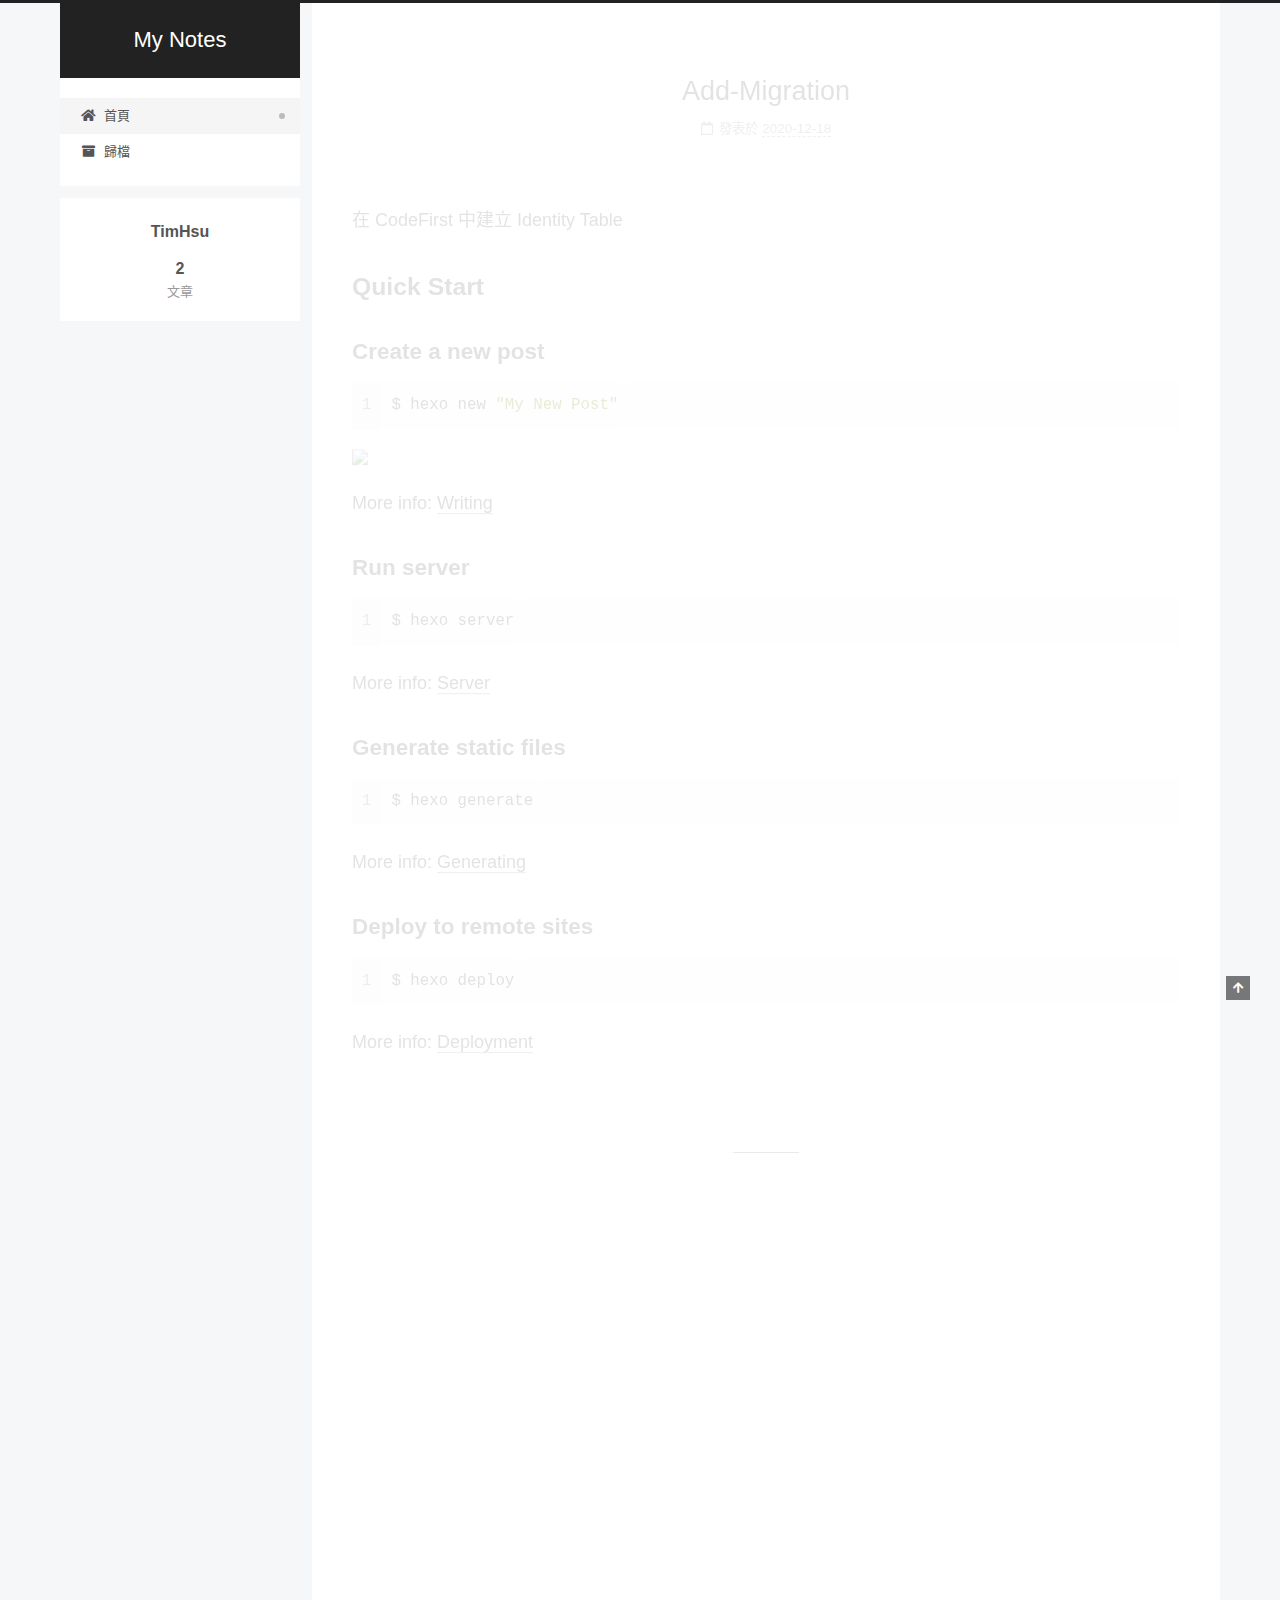
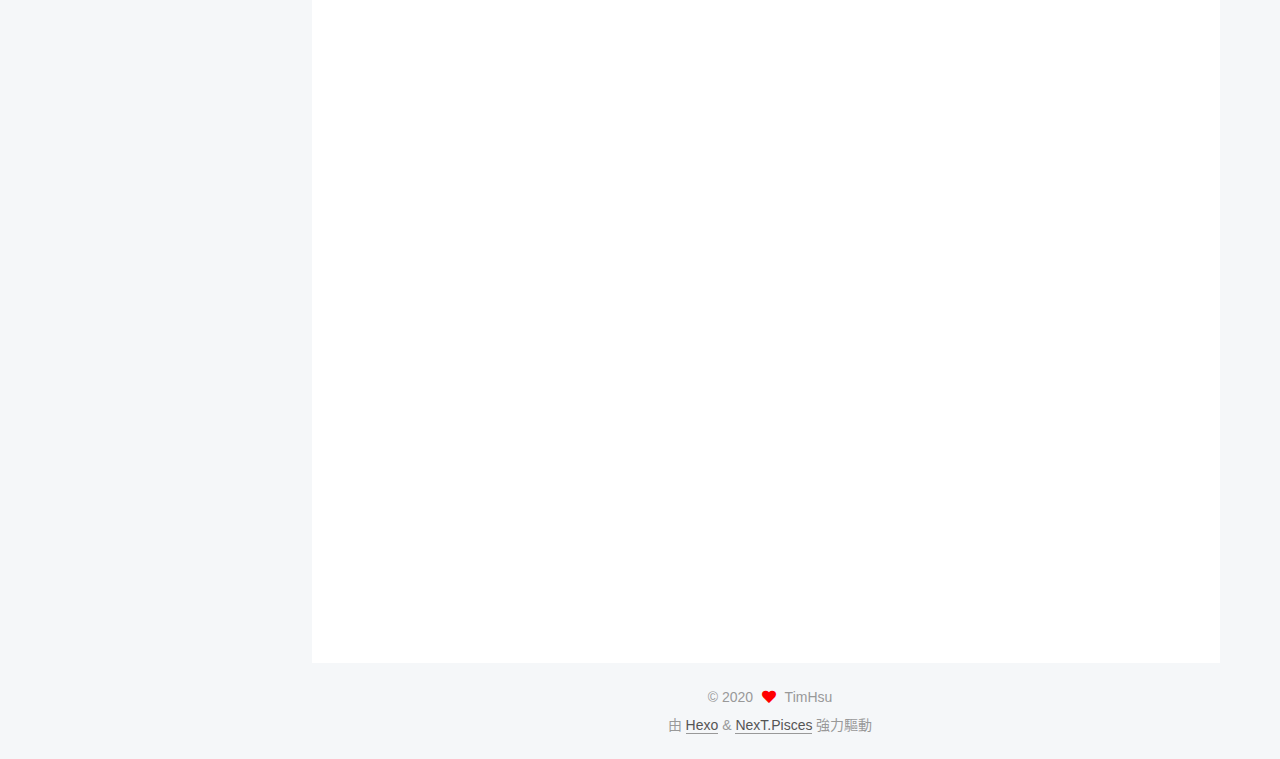
==== index.html @ c0cd0346 "Site updated: 2020-12-18 16:57:23" ====
<!DOCTYPE html>
<html lang="zh-TW">
<head>
  <meta charset="UTF-8">
<meta name="viewport" content="width=device-width, initial-scale=1, maximum-scale=2">
<meta name="theme-color" content="#222">
<meta name="generator" content="Hexo 5.3.0">
  <link rel="apple-touch-icon" sizes="180x180" href="/images/apple-touch-icon-next.png">
  <link rel="icon" type="image/png" sizes="32x32" href="/images/favicon-32x32-next.png">
  <link rel="icon" type="image/png" sizes="16x16" href="/images/favicon-16x16-next.png">
  <link rel="mask-icon" href="/images/logo.svg" color="#222">

<link rel="stylesheet" href="/css/main.css">


<link rel="stylesheet" href="/lib/font-awesome/css/all.min.css">

<script id="hexo-configurations">
    var NexT = window.NexT || {};
    var CONFIG = {"hostname":"example.com","root":"/","scheme":"Pisces","version":"7.8.0","exturl":false,"sidebar":{"position":"left","display":"post","padding":18,"offset":12,"onmobile":false},"copycode":{"enable":false,"show_result":false,"style":null},"back2top":{"enable":true,"sidebar":false,"scrollpercent":false},"bookmark":{"enable":false,"color":"#222","save":"auto"},"fancybox":false,"mediumzoom":false,"lazyload":false,"pangu":false,"comments":{"style":"tabs","active":null,"storage":true,"lazyload":false,"nav":null},"algolia":{"hits":{"per_page":10},"labels":{"input_placeholder":"Search for Posts","hits_empty":"We didn't find any results for the search: ${query}","hits_stats":"${hits} results found in ${time} ms"}},"localsearch":{"enable":false,"trigger":"auto","top_n_per_article":1,"unescape":false,"preload":false},"motion":{"enable":true,"async":false,"transition":{"post_block":"fadeIn","post_header":"slideDownIn","post_body":"slideDownIn","coll_header":"slideLeftIn","sidebar":"slideUpIn"}}};
  </script>

  <meta property="og:type" content="website">
<meta property="og:title" content="My Notes">
<meta property="og:url" content="http://example.com/index.html">
<meta property="og:site_name" content="My Notes">
<meta property="og:locale" content="zh_TW">
<meta property="article:author" content="TimHsu">
<meta name="twitter:card" content="summary">

<link rel="canonical" href="http://example.com/">


<script id="page-configurations">
  // https://hexo.io/docs/variables.html
  CONFIG.page = {
    sidebar: "",
    isHome : true,
    isPost : false,
    lang   : 'zh-TW'
  };
</script>

  <title>My Notes</title>
  






  <noscript>
  <style>
  .use-motion .brand,
  .use-motion .menu-item,
  .sidebar-inner,
  .use-motion .post-block,
  .use-motion .pagination,
  .use-motion .comments,
  .use-motion .post-header,
  .use-motion .post-body,
  .use-motion .collection-header { opacity: initial; }

  .use-motion .site-title,
  .use-motion .site-subtitle {
    opacity: initial;
    top: initial;
  }

  .use-motion .logo-line-before i { left: initial; }
  .use-motion .logo-line-after i { right: initial; }
  </style>
</noscript>

</head>

<body itemscope itemtype="http://schema.org/WebPage">
  <div class="container use-motion">
    <div class="headband"></div>

    <header class="header" itemscope itemtype="http://schema.org/WPHeader">
      <div class="header-inner"><div class="site-brand-container">
  <div class="site-nav-toggle">
    <div class="toggle" aria-label="切換導航欄">
      <span class="toggle-line toggle-line-first"></span>
      <span class="toggle-line toggle-line-middle"></span>
      <span class="toggle-line toggle-line-last"></span>
    </div>
  </div>

  <div class="site-meta">

    <a href="/" class="brand" rel="start">
      <span class="logo-line-before"><i></i></span>
      <h1 class="site-title">My Notes</h1>
      <span class="logo-line-after"><i></i></span>
    </a>
  </div>

  <div class="site-nav-right">
    <div class="toggle popup-trigger">
    </div>
  </div>
</div>




<nav class="site-nav">
  <ul id="menu" class="main-menu menu">
        <li class="menu-item menu-item-home">

    <a href="/" rel="section"><i class="fa fa-home fa-fw"></i>首頁</a>

  </li>
        <li class="menu-item menu-item-archives">

    <a href="/archives/" rel="section"><i class="fa fa-archive fa-fw"></i>歸檔</a>

  </li>
  </ul>
</nav>




</div>
    </header>

    
  <div class="back-to-top">
    <i class="fa fa-arrow-up"></i>
    <span>0%</span>
  </div>


    <main class="main">
      <div class="main-inner">
        <div class="content-wrap">
          

          <div class="content index posts-expand">
            
      
  
  
  <article itemscope itemtype="http://schema.org/Article" class="post-block" lang="zh-TW">
    <link itemprop="mainEntityOfPage" href="http://example.com/2020/12/18/Add-Migration/">

    <span hidden itemprop="author" itemscope itemtype="http://schema.org/Person">
      <meta itemprop="image" content="/images/avatar.gif">
      <meta itemprop="name" content="TimHsu">
      <meta itemprop="description" content="">
    </span>

    <span hidden itemprop="publisher" itemscope itemtype="http://schema.org/Organization">
      <meta itemprop="name" content="My Notes">
    </span>
      <header class="post-header">
        <h2 class="post-title" itemprop="name headline">
          
            <a href="/2020/12/18/Add-Migration/" class="post-title-link" itemprop="url">Add-Migration</a>
        </h2>

        <div class="post-meta">
            <span class="post-meta-item">
              <span class="post-meta-item-icon">
                <i class="far fa-calendar"></i>
              </span>
              <span class="post-meta-item-text">發表於</span>
              

              <time title="創建時間：2020-12-18 11:12:19 / 修改時間：16:54:11" itemprop="dateCreated datePublished" datetime="2020-12-18T11:12:19+08:00">2020-12-18</time>
            </span>

          

        </div>
      </header>

    
    
    
    <div class="post-body" itemprop="articleBody">

      
          <p>在 CodeFirst 中建立 Identity Table</p>
<h2 id="Quick-Start"><a href="#Quick-Start" class="headerlink" title="Quick Start"></a>Quick Start</h2><h3 id="Create-a-new-post"><a href="#Create-a-new-post" class="headerlink" title="Create a new post"></a>Create a new post</h3><figure class="highlight bash"><table><tr><td class="gutter"><pre><span class="line">1</span><br></pre></td><td class="code"><pre><span class="line">$ hexo new <span class="string">&quot;My New Post&quot;</span></span><br></pre></td></tr></table></figure>
<img src="..\public\2020\12\18\Add-Migration\p1.JPG" />


<p>More info: <a target="_blank" rel="noopener" href="https://hexo.io/docs/writing.html">Writing</a></p>
<h3 id="Run-server"><a href="#Run-server" class="headerlink" title="Run server"></a>Run server</h3><figure class="highlight bash"><table><tr><td class="gutter"><pre><span class="line">1</span><br></pre></td><td class="code"><pre><span class="line">$ hexo server</span><br></pre></td></tr></table></figure>
<p>More info: <a target="_blank" rel="noopener" href="https://hexo.io/docs/server.html">Server</a></p>
<h3 id="Generate-static-files"><a href="#Generate-static-files" class="headerlink" title="Generate static files"></a>Generate static files</h3><figure class="highlight bash"><table><tr><td class="gutter"><pre><span class="line">1</span><br></pre></td><td class="code"><pre><span class="line">$ hexo generate</span><br></pre></td></tr></table></figure>
<p>More info: <a target="_blank" rel="noopener" href="https://hexo.io/docs/generating.html">Generating</a></p>
<h3 id="Deploy-to-remote-sites"><a href="#Deploy-to-remote-sites" class="headerlink" title="Deploy to remote sites"></a>Deploy to remote sites</h3><figure class="highlight bash"><table><tr><td class="gutter"><pre><span class="line">1</span><br></pre></td><td class="code"><pre><span class="line">$ hexo deploy</span><br></pre></td></tr></table></figure>
<p>More info: <a target="_blank" rel="noopener" href="https://hexo.io/docs/one-command-deployment.html">Deployment</a></p>

      
    </div>

    
    
    
      <footer class="post-footer">
        <div class="post-eof"></div>
      </footer>
  </article>
  
  
  

      
  
  
  <article itemscope itemtype="http://schema.org/Article" class="post-block" lang="zh-TW">
    <link itemprop="mainEntityOfPage" href="http://example.com/2020/12/18/hello-world/">

    <span hidden itemprop="author" itemscope itemtype="http://schema.org/Person">
      <meta itemprop="image" content="/images/avatar.gif">
      <meta itemprop="name" content="TimHsu">
      <meta itemprop="description" content="">
    </span>

    <span hidden itemprop="publisher" itemscope itemtype="http://schema.org/Organization">
      <meta itemprop="name" content="My Notes">
    </span>
      <header class="post-header">
        <h2 class="post-title" itemprop="name headline">
          
            <a href="/2020/12/18/hello-world/" class="post-title-link" itemprop="url">Hello World</a>
        </h2>

        <div class="post-meta">
            <span class="post-meta-item">
              <span class="post-meta-item-icon">
                <i class="far fa-calendar"></i>
              </span>
              <span class="post-meta-item-text">發表於</span>

              <time title="創建時間：2020-12-18 10:49:57" itemprop="dateCreated datePublished" datetime="2020-12-18T10:49:57+08:00">2020-12-18</time>
            </span>

          

        </div>
      </header>

    
    
    
    <div class="post-body" itemprop="articleBody">

      
          <p>Welcome to <a target="_blank" rel="noopener" href="https://hexo.io/">Hexo</a>! This is your very first post. Check <a target="_blank" rel="noopener" href="https://hexo.io/docs/">documentation</a> for more info. If you get any problems when using Hexo, you can find the answer in <a target="_blank" rel="noopener" href="https://hexo.io/docs/troubleshooting.html">troubleshooting</a> or you can ask me on <a target="_blank" rel="noopener" href="https://github.com/hexojs/hexo/issues">GitHub</a>.</p>
<h2 id="Quick-Start"><a href="#Quick-Start" class="headerlink" title="Quick Start"></a>Quick Start</h2><h3 id="Create-a-new-post"><a href="#Create-a-new-post" class="headerlink" title="Create a new post"></a>Create a new post</h3><figure class="highlight bash"><table><tr><td class="gutter"><pre><span class="line">1</span><br></pre></td><td class="code"><pre><span class="line">$ hexo new <span class="string">&quot;My New Post&quot;</span></span><br></pre></td></tr></table></figure>
<p>More info: <a target="_blank" rel="noopener" href="https://hexo.io/docs/writing.html">Writing</a></p>
<h3 id="Run-server"><a href="#Run-server" class="headerlink" title="Run server"></a>Run server</h3><figure class="highlight bash"><table><tr><td class="gutter"><pre><span class="line">1</span><br></pre></td><td class="code"><pre><span class="line">$ hexo server</span><br></pre></td></tr></table></figure>
<p>More info: <a target="_blank" rel="noopener" href="https://hexo.io/docs/server.html">Server</a></p>
<h3 id="Generate-static-files"><a href="#Generate-static-files" class="headerlink" title="Generate static files"></a>Generate static files</h3><figure class="highlight bash"><table><tr><td class="gutter"><pre><span class="line">1</span><br></pre></td><td class="code"><pre><span class="line">$ hexo generate</span><br></pre></td></tr></table></figure>
<p>More info: <a target="_blank" rel="noopener" href="https://hexo.io/docs/generating.html">Generating</a></p>
<h3 id="Deploy-to-remote-sites"><a href="#Deploy-to-remote-sites" class="headerlink" title="Deploy to remote sites"></a>Deploy to remote sites</h3><figure class="highlight bash"><table><tr><td class="gutter"><pre><span class="line">1</span><br></pre></td><td class="code"><pre><span class="line">$ hexo deploy</span><br></pre></td></tr></table></figure>
<p>More info: <a target="_blank" rel="noopener" href="https://hexo.io/docs/one-command-deployment.html">Deployment</a></p>

      
    </div>

    
    
    
      <footer class="post-footer">
        <div class="post-eof"></div>
      </footer>
  </article>
  
  
  


  



          </div>
          

<script>
  window.addEventListener('tabs:register', () => {
    let { activeClass } = CONFIG.comments;
    if (CONFIG.comments.storage) {
      activeClass = localStorage.getItem('comments_active') || activeClass;
    }
    if (activeClass) {
      let activeTab = document.querySelector(`a[href="#comment-${activeClass}"]`);
      if (activeTab) {
        activeTab.click();
      }
    }
  });
  if (CONFIG.comments.storage) {
    window.addEventListener('tabs:click', event => {
      if (!event.target.matches('.tabs-comment .tab-content .tab-pane')) return;
      let commentClass = event.target.classList[1];
      localStorage.setItem('comments_active', commentClass);
    });
  }
</script>

        </div>
          
  
  <div class="toggle sidebar-toggle">
    <span class="toggle-line toggle-line-first"></span>
    <span class="toggle-line toggle-line-middle"></span>
    <span class="toggle-line toggle-line-last"></span>
  </div>

  <aside class="sidebar">
    <div class="sidebar-inner">

      <ul class="sidebar-nav motion-element">
        <li class="sidebar-nav-toc">
          文章目錄
        </li>
        <li class="sidebar-nav-overview">
          本站概要
        </li>
      </ul>

      <!--noindex-->
      <div class="post-toc-wrap sidebar-panel">
      </div>
      <!--/noindex-->

      <div class="site-overview-wrap sidebar-panel">
        <div class="site-author motion-element" itemprop="author" itemscope itemtype="http://schema.org/Person">
  <p class="site-author-name" itemprop="name">TimHsu</p>
  <div class="site-description" itemprop="description"></div>
</div>
<div class="site-state-wrap motion-element">
  <nav class="site-state">
      <div class="site-state-item site-state-posts">
          <a href="/archives/">
        
          <span class="site-state-item-count">2</span>
          <span class="site-state-item-name">文章</span>
        </a>
      </div>
  </nav>
</div>



      </div>

    </div>
  </aside>
  <div id="sidebar-dimmer"></div>


      </div>
    </main>

    <footer class="footer">
      <div class="footer-inner">
        

        

<div class="copyright">
  
  &copy; 
  <span itemprop="copyrightYear">2020</span>
  <span class="with-love">
    <i class="fa fa-heart"></i>
  </span>
  <span class="author" itemprop="copyrightHolder">TimHsu</span>
</div>
  <div class="powered-by">由 <a href="https://hexo.io/" class="theme-link" rel="noopener" target="_blank">Hexo</a> & <a href="https://pisces.theme-next.org/" class="theme-link" rel="noopener" target="_blank">NexT.Pisces</a> 強力驅動
  </div>

        








      </div>
    </footer>
  </div>

  
  <script src="/lib/anime.min.js"></script>
  <script src="/lib/velocity/velocity.min.js"></script>
  <script src="/lib/velocity/velocity.ui.min.js"></script>

<script src="/js/utils.js"></script>

<script src="/js/motion.js"></script>


<script src="/js/schemes/pisces.js"></script>


<script src="/js/next-boot.js"></script>




  















  

  

</body>
</html>
---- css/main.css ----
:root {
  --body-bg-color: #f5f7f9;
  --content-bg-color: #fff;
  --card-bg-color: #f5f5f5;
  --text-color: #555;
  --blockquote-color: #666;
  --link-color: #555;
  --link-hover-color: #222;
  --brand-color: #fff;
  --brand-hover-color: #fff;
  --table-row-odd-bg-color: #f9f9f9;
  --table-row-hover-bg-color: #f5f5f5;
  --menu-item-bg-color: #f5f5f5;
  --btn-default-bg: #fff;
  --btn-default-color: #555;
  --btn-default-border-color: #555;
  --btn-default-hover-bg: #222;
  --btn-default-hover-color: #fff;
  --btn-default-hover-border-color: #222;
}
html {
  line-height: 1.15; /* 1 */
  -webkit-text-size-adjust: 100%; /* 2 */
}
body {
  margin: 0;
}
main {
  display: block;
}
h1 {
  font-size: 2em;
  margin: 0.67em 0;
}
hr {
  box-sizing: content-box; /* 1 */
  height: 0; /* 1 */
  overflow: visible; /* 2 */
}
pre {
  font-family: monospace, monospace; /* 1 */
  font-size: 1em; /* 2 */
}
a {
  background: transparent;
}
abbr[title] {
  border-bottom: none; /* 1 */
  text-decoration: underline; /* 2 */
  text-decoration: underline dotted; /* 2 */
}
b,
strong {
  font-weight: bolder;
}
code,
kbd,
samp {
  font-family: monospace, monospace; /* 1 */
  font-size: 1em; /* 2 */
}
small {
  font-size: 80%;
}
sub,
sup {
  font-size: 75%;
  line-height: 0;
  position: relative;
  vertical-align: baseline;
}
sub {
  bottom: -0.25em;
}
sup {
  top: -0.5em;
}
img {
  border-style: none;
}
button,
input,
optgroup,
select,
textarea {
  font-family: inherit; /* 1 */
  font-size: 100%; /* 1 */
  line-height: 1.15; /* 1 */
  margin: 0; /* 2 */
}
button,
input {
/* 1 */
  overflow: visible;
}
button,
select {
/* 1 */
  text-transform: none;
}
button,
[type='button'],
[type='reset'],
[type='submit'] {
  -webkit-appearance: button;
}
button::-moz-focus-inner,
[type='button']::-moz-focus-inner,
[type='reset']::-moz-focus-inner,
[type='submit']::-moz-focus-inner {
  border-style: none;
  padding: 0;
}
button:-moz-focusring,
[type='button']:-moz-focusring,
[type='reset']:-moz-focusring,
[type='submit']:-moz-focusring {
  outline: 1px dotted ButtonText;
}
fieldset {
  padding: 0.35em 0.75em 0.625em;
}
legend {
  box-sizing: border-box; /* 1 */
  color: inherit; /* 2 */
  display: table; /* 1 */
  max-width: 100%; /* 1 */
  padding: 0; /* 3 */
  white-space: normal; /* 1 */
}
progress {
  vertical-align: baseline;
}
textarea {
  overflow: auto;
}
[type='checkbox'],
[type='radio'] {
  box-sizing: border-box; /* 1 */
  padding: 0; /* 2 */
}
[type='number']::-webkit-inner-spin-button,
[type='number']::-webkit-outer-spin-button {
  height: auto;
}
[type='search'] {
  outline-offset: -2px; /* 2 */
  -webkit-appearance: textfield; /* 1 */
}
[type='search']::-webkit-search-decoration {
  -webkit-appearance: none;
}
::-webkit-file-upload-button {
  font: inherit; /* 2 */
  -webkit-appearance: button; /* 1 */
}
details {
  display: block;
}
summary {
  display: list-item;
}
template {
  display: none;
}
[hidden] {
  display: none;
}
::selection {
  background: #262a30;
  color: #eee;
}
html,
body {
  height: 100%;
}
body {
  background: var(--body-bg-color);
  color: var(--text-color);
  font-family: 'Lato', "PingFang SC", "Microsoft YaHei", sans-serif;
  font-size: 1em;
  line-height: 2;
}
@media (max-width: 991px) {
  body {
    padding-left: 0 !important;
    padding-right: 0 !important;
  }
}
h1,
h2,
h3,
h4,
h5,
h6 {
  font-family: 'Lato', "PingFang SC", "Microsoft YaHei", sans-serif;
  font-weight: bold;
  line-height: 1.5;
  margin: 20px 0 15px;
}
h1 {
  font-size: 1.5em;
}
h2 {
  font-size: 1.375em;
}
h3 {
  font-size: 1.25em;
}
h4 {
  font-size: 1.125em;
}
h5 {
  font-size: 1em;
}
h6 {
  font-size: 0.875em;
}
p {
  margin: 0 0 20px 0;
}
a,
span.exturl {
  border-bottom: 1px solid #999;
  color: var(--link-color);
  outline: 0;
  text-decoration: none;
  overflow-wrap: break-word;
  word-wrap: break-word;
  cursor: pointer;
}
a:hover,
span.exturl:hover {
  border-bottom-color: var(--link-hover-color);
  color: var(--link-hover-color);
}
iframe,
img,
video {
  display: block;
  margin-left: auto;
  margin-right: auto;
  max-width: 100%;
}
hr {
  background-image: repeating-linear-gradient(-45deg, #ddd, #ddd 4px, transparent 4px, transparent 8px);
  border: 0;
  height: 3px;
  margin: 40px 0;
}
blockquote {
  border-left: 4px solid #ddd;
  color: var(--blockquote-color);
  margin: 0;
  padding: 0 15px;
}
blockquote cite::before {
  content: '-';
  padding: 0 5px;
}
dt {
  font-weight: bold;
}
dd {
  margin: 0;
  padding: 0;
}
kbd {
  background-color: #f5f5f5;
  background-image: linear-gradient(#eee, #fff, #eee);
  border: 1px solid #ccc;
  border-radius: 0.2em;
  box-shadow: 0.1em 0.1em 0.2em rgba(0,0,0,0.1);
  color: #555;
  font-family: inherit;
  padding: 0.1em 0.3em;
  white-space: nowrap;
}
.table-container {
  overflow: auto;
}
table {
  border-collapse: collapse;
  border-spacing: 0;
  font-size: 0.875em;
  margin: 0 0 20px 0;
  width: 100%;
}
tbody tr:nth-of-type(odd) {
  background: var(--table-row-odd-bg-color);
}
tbody tr:hover {
  background: var(--table-row-hover-bg-color);
}
caption,
th,
td {
  font-weight: normal;
  padding: 8px;
  vertical-align: middle;
}
th,
td {
  border: 1px solid #ddd;
  border-bottom: 3px solid #ddd;
}
th {
  font-weight: 700;
  padding-bottom: 10px;
}
td {
  border-bottom-width: 1px;
}
.btn {
  background: var(--btn-default-bg);
  border: 2px solid var(--btn-default-border-color);
  border-radius: 2px;
  color: var(--btn-default-color);
  display: inline-block;
  font-size: 0.875em;
  line-height: 2;
  padding: 0 20px;
  text-decoration: none;
  transition-property: background-color;
  transition-delay: 0s;
  transition-duration: 0.2s;
  transition-timing-function: ease-in-out;
}
.btn:hover {
  background: var(--btn-default-hover-bg);
  border-color: var(--btn-default-hover-border-color);
  color: var(--btn-default-hover-color);
}
.btn + .btn {
  margin: 0 0 8px 8px;
}
.btn .fa-fw {
  text-align: left;
  width: 1.285714285714286em;
}
.toggle {
  line-height: 0;
}
.toggle .toggle-line {
  background: #fff;
  display: inline-block;
  height: 2px;
  left: 0;
  position: relative;
  top: 0;
  transition: all 0.4s;
  vertical-align: top;
  width: 100%;
}
.toggle .toggle-line:not(:first-child) {
  margin-top: 3px;
}
.toggle.toggle-arrow .toggle-line-first {
  left: 50%;
  top: 2px;
  transform: rotate(45deg);
  width: 50%;
}
.toggle.toggle-arrow .toggle-line-middle {
  left: 2px;
  width: 90%;
}
.toggle.toggle-arrow .toggle-line-last {
  left: 50%;
  top: -2px;
  transform: rotate(-45deg);
  width: 50%;
}
.toggle.toggle-close .toggle-line-first {
  transform: rotate(-45deg);
  top: 5px;
}
.toggle.toggle-close .toggle-line-middle {
  opacity: 0;
}
.toggle.toggle-close .toggle-line-last {
  transform: rotate(45deg);
  top: -5px;
}
.highlight,
pre {
  background: #f7f7f7;
  color: #4d4d4c;
  line-height: 1.6;
  margin: 0 auto 20px;
}
pre,
code {
  font-family: consolas, Menlo, monospace, "PingFang SC", "Microsoft YaHei";
}
code {
  background: #eee;
  border-radius: 3px;
  color: #555;
  padding: 2px 4px;
  overflow-wrap: break-word;
  word-wrap: break-word;
}
.highlight *::selection {
  background: #d6d6d6;
}
.highlight pre {
  border: 0;
  margin: 0;
  padding: 10px 0;
}
.highlight table {
  border: 0;
  margin: 0;
  width: auto;
}
.highlight td {
  border: 0;
  padding: 0;
}
.highlight figcaption {
  background: #eff2f3;
  color: #4d4d4c;
  display: flex;
  font-size: 0.875em;
  justify-content: space-between;
  line-height: 1.2;
  padding: 0.5em;
}
.highlight figcaption a {
  color: #4d4d4c;
}
.highlight figcaption a:hover {
  border-bottom-color: #4d4d4c;
}
.highlight .gutter {
  -moz-user-select: none;
  -ms-user-select: none;
  -webkit-user-select: none;
  user-select: none;
}
.highlight .gutter pre {
  background: #eff2f3;
  color: #869194;
  padding-left: 10px;
  padding-right: 10px;
  text-align: right;
}
.highlight .code pre {
  background: #f7f7f7;
  padding-left: 10px;
  width: 100%;
}
.gist table {
  width: auto;
}
.gist table td {
  border: 0;
}
pre {
  overflow: auto;
  padding: 10px;
}
pre code {
  background: none;
  color: #4d4d4c;
  font-size: 0.875em;
  padding: 0;
  text-shadow: none;
}
pre .deletion {
  background: #fdd;
}
pre .addition {
  background: #dfd;
}
pre .meta {
  color: #eab700;
  -moz-user-select: none;
  -ms-user-select: none;
  -webkit-user-select: none;
  user-select: none;
}
pre .comment {
  color: #8e908c;
}
pre .variable,
pre .attribute,
pre .tag,
pre .name,
pre .regexp,
pre .ruby .constant,
pre .xml .tag .title,
pre .xml .pi,
pre .xml .doctype,
pre .html .doctype,
pre .css .id,
pre .css .class,
pre .css .pseudo {
  color: #c82829;
}
pre .number,
pre .preprocessor,
pre .built_in,
pre .builtin-name,
pre .literal,
pre .params,
pre .constant,
pre .command {
  color: #f5871f;
}
pre .ruby .class .title,
pre .css .rules .attribute,
pre .string,
pre .symbol,
pre .value,
pre .inheritance,
pre .header,
pre .ruby .symbol,
pre .xml .cdata,
pre .special,
pre .formula {
  color: #718c00;
}
pre .title,
pre .css .hexcolor {
  color: #3e999f;
}
pre .function,
pre .python .decorator,
pre .python .title,
pre .ruby .function .title,
pre .ruby .title .keyword,
pre .perl .sub,
pre .javascript .title,
pre .coffeescript .title {
  color: #4271ae;
}
pre .keyword,
pre .javascript .function {
  color: #8959a8;
}
.blockquote-center {
  border-left: none;
  margin: 40px 0;
  padding: 0;
  position: relative;
  text-align: center;
}
.blockquote-center .fa {
  display: block;
  opacity: 0.6;
  position: absolute;
  width: 100%;
}
.blockquote-center .fa-quote-left {
  border-top: 1px solid #ccc;
  text-align: left;
  top: -20px;
}
.blockquote-center .fa-quote-right {
  border-bottom: 1px solid #ccc;
  text-align: right;
  bottom: -20px;
}
.blockquote-center p,
.blockquote-center div {
  text-align: center;
}
.post-body .group-picture img {
  margin: 0 auto;
  padding: 0 3px;
}
.group-picture-row {
  margin-bottom: 6px;
  overflow: hidden;
}
.group-picture-column {
  float: left;
  margin-bottom: 10px;
}
.post-body .label {
  color: #555;
  display: inline;
  padding: 0 2px;
}
.post-body .label.default {
  background: #f0f0f0;
}
.post-body .label.primary {
  background: #efe6f7;
}
.post-body .label.info {
  background: #e5f2f8;
}
.post-body .label.success {
  background: #e7f4e9;
}
.post-body .label.warning {
  background: #fcf6e1;
}
.post-body .label.danger {
  background: #fae8eb;
}
.post-body .tabs {
  margin-bottom: 20px;
}
.post-body .tabs,
.tabs-comment {
  display: block;
  padding-top: 10px;
  position: relative;
}
.post-body .tabs ul.nav-tabs,
.tabs-comment ul.nav-tabs {
  display: flex;
  flex-wrap: wrap;
  margin: 0;
  margin-bottom: -1px;
  padding: 0;
}
@media (max-width: 413px) {
  .post-body .tabs ul.nav-tabs,
  .tabs-comment ul.nav-tabs {
    display: block;
    margin-bottom: 5px;
  }
}
.post-body .tabs ul.nav-tabs li.tab,
.tabs-comment ul.nav-tabs li.tab {
  border-bottom: 1px solid #ddd;
  border-left: 1px solid transparent;
  border-right: 1px solid transparent;
  border-top: 3px solid transparent;
  flex-grow: 1;
  list-style-type: none;
  border-radius: 0 0 0 0;
}
@media (max-width: 413px) {
  .post-body .tabs ul.nav-tabs li.tab,
  .tabs-comment ul.nav-tabs li.tab {
    border-bottom: 1px solid transparent;
    border-left: 3px solid transparent;
    border-right: 1px solid transparent;
    border-top: 1px solid transparent;
  }
}
@media (max-width: 413px) {
  .post-body .tabs ul.nav-tabs li.tab,
  .tabs-comment ul.nav-tabs li.tab {
    border-radius: 0;
  }
}
.post-body .tabs ul.nav-tabs li.tab a,
.tabs-comment ul.nav-tabs li.tab a {
  border-bottom: initial;
  display: block;
  line-height: 1.8;
  outline: 0;
  padding: 0.25em 0.75em;
  text-align: center;
  transition-delay: 0s;
  transition-duration: 0.2s;
  transition-timing-function: ease-out;
}
.post-body .tabs ul.nav-tabs li.tab a i,
.tabs-comment ul.nav-tabs li.tab a i {
  width: 1.285714285714286em;
}
.post-body .tabs ul.nav-tabs li.tab.active,
.tabs-comment ul.nav-tabs li.tab.active {
  border-bottom: 1px solid transparent;
  border-left: 1px solid #ddd;
  border-right: 1px solid #ddd;
  border-top: 3px solid #fc6423;
}
@media (max-width: 413px) {
  .post-body .tabs ul.nav-tabs li.tab.active,
  .tabs-comment ul.nav-tabs li.tab.active {
    border-bottom: 1px solid #ddd;
    border-left: 3px solid #fc6423;
    border-right: 1px solid #ddd;
    border-top: 1px solid #ddd;
  }
}
.post-body .tabs ul.nav-tabs li.tab.active a,
.tabs-comment ul.nav-tabs li.tab.active a {
  color: var(--link-color);
  cursor: default;
}
.post-body .tabs .tab-content .tab-pane,
.tabs-comment .tab-content .tab-pane {
  border: 1px solid #ddd;
  border-top: 0;
  padding: 20px 20px 0 20px;
  border-radius: 0;
}
.post-body .tabs .tab-content .tab-pane:not(.active),
.tabs-comment .tab-content .tab-pane:not(.active) {
  display: none;
}
.post-body .tabs .tab-content .tab-pane.active,
.tabs-comment .tab-content .tab-pane.active {
  display: block;
}
.post-body .tabs .tab-content .tab-pane.active:nth-of-type(1),
.tabs-comment .tab-content .tab-pane.active:nth-of-type(1) {
  border-radius: 0 0 0 0;
}
@media (max-width: 413px) {
  .post-body .tabs .tab-content .tab-pane.active:nth-of-type(1),
  .tabs-comment .tab-content .tab-pane.active:nth-of-type(1) {
    border-radius: 0;
  }
}
.post-body .note {
  border-radius: 3px;
  margin-bottom: 20px;
  padding: 1em;
  position: relative;
  border: 1px solid #eee;
  border-left-width: 5px;
}
.post-body .note h2,
.post-body .note h3,
.post-body .note h4,
.post-body .note h5,
.post-body .note h6 {
  margin-top: 0;
  border-bottom: initial;
  margin-bottom: 0;
  padding-top: 0;
}
.post-body .note p:first-child,
.post-body .note ul:first-child,
.post-body .note ol:first-child,
.post-body .note table:first-child,
.post-body .note pre:first-child,
.post-body .note blockquote:first-child,
.post-body .note img:first-child {
  margin-top: 0;
}
.post-body .note p:last-child,
.post-body .note ul:last-child,
.post-body .note ol:last-child,
.post-body .note table:last-child,
.post-body .note pre:last-child,
.post-body .note blockquote:last-child,
.post-body .note img:last-child {
  margin-bottom: 0;
}
.post-body .note.default {
  border-left-color: #777;
}
.post-body .note.default h2,
.post-body .note.default h3,
.post-body .note.default h4,
.post-body .note.default h5,
.post-body .note.default h6 {
  color: #777;
}
.post-body .note.primary {
  border-left-color: #6f42c1;
}
.post-body .note.primary h2,
.post-body .note.primary h3,
.post-body .note.primary h4,
.post-body .note.primary h5,
.post-body .note.primary h6 {
  color: #6f42c1;
}
.post-body .note.info {
  border-left-color: #428bca;
}
.post-body .note.info h2,
.post-body .note.info h3,
.post-body .note.info h4,
.post-body .note.info h5,
.post-body .note.info h6 {
  color: #428bca;
}
.post-body .note.success {
  border-left-color: #5cb85c;
}
.post-body .note.success h2,
.post-body .note.success h3,
.post-body .note.success h4,
.post-body .note.success h5,
.post-body .note.success h6 {
  color: #5cb85c;
}
.post-body .note.warning {
  border-left-color: #f0ad4e;
}
.post-body .note.warning h2,
.post-body .note.warning h3,
.post-body .note.warning h4,
.post-body .note.warning h5,
.post-body .note.warning h6 {
  color: #f0ad4e;
}
.post-body .note.danger {
  border-left-color: #d9534f;
}
.post-body .note.danger h2,
.post-body .note.danger h3,
.post-body .note.danger h4,
.post-body .note.danger h5,
.post-body .note.danger h6 {
  color: #d9534f;
}
.pagination .prev,
.pagination .next,
.pagination .page-number,
.pagination .space {
  display: inline-block;
  margin: 0 10px;
  padding: 0 11px;
  position: relative;
  top: -1px;
}
@media (max-width: 767px) {
  .pagination .prev,
  .pagination .next,
  .pagination .page-number,
  .pagination .space {
    margin: 0 5px;
  }
}
.pagination {
  border-top: 1px solid #eee;
  margin: 120px 0 0;
  text-align: center;
}
.pagination .prev,
.pagination .next,
.pagination .page-number {
  border-bottom: 0;
  border-top: 1px solid #eee;
  transition-property: border-color;
  transition-delay: 0s;
  transition-duration: 0.2s;
  transition-timing-function: ease-in-out;
}
.pagination .prev:hover,
.pagination .next:hover,
.pagination .page-number:hover {
  border-top-color: #222;
}
.pagination .space {
  margin: 0;
  padding: 0;
}
.pagination .prev {
  margin-left: 0;
}
.pagination .next {
  margin-right: 0;
}
.pagination .page-number.current {
  background: #ccc;
  border-top-color: #ccc;
  color: #fff;
}
@media (max-width: 767px) {
  .pagination {
    border-top: none;
  }
  .pagination .prev,
  .pagination .next,
  .pagination .page-number {
    border-bottom: 1px solid #eee;
    border-top: 0;
    margin-bottom: 10px;
    padding: 0 10px;
  }
  .pagination .prev:hover,
  .pagination .next:hover,
  .pagination .page-number:hover {
    border-bottom-color: #222;
  }
}
.comments {
  margin-top: 60px;
  overflow: hidden;
}
.comment-button-group {
  display: flex;
  flex-wrap: wrap-reverse;
  justify-content: center;
  margin: 1em 0;
}
.comment-button-group .comment-button {
  margin: 0.1em 0.2em;
}
.comment-button-group .comment-button.active {
  background: var(--btn-default-hover-bg);
  border-color: var(--btn-default-hover-border-color);
  color: var(--btn-default-hover-color);
}
.comment-position {
  display: none;
}
.comment-position.active {
  display: block;
}
.tabs-comment {
  background: var(--content-bg-color);
  margin-top: 4em;
  padding-top: 0;
}
.tabs-comment .comments {
  border: 0;
  box-shadow: none;
  margin-top: 0;
  padding-top: 0;
}
.container {
  min-height: 100%;
  position: relative;
}
.main-inner {
  margin: 0 auto;
  width: calc(100% - 20px);
}
@media (min-width: 1200px) {
  .main-inner {
    width: 1160px;
  }
}
@media (min-width: 1600px) {
  .main-inner {
    width: 73%;
  }
}
@media (max-width: 767px) {
  .content-wrap {
    padding: 0 20px;
  }
}
.header {
  background: transparent;
}
.header-inner {
  margin: 0 auto;
  width: calc(100% - 20px);
}
@media (min-width: 1200px) {
  .header-inner {
    width: 1160px;
  }
}
@media (min-width: 1600px) {
  .header-inner {
    width: 73%;
  }
}
.site-brand-container {
  display: flex;
  flex-shrink: 0;
  padding: 0 10px;
}
.headband {
  background: #222;
  height: 3px;
}
.site-meta {
  flex-grow: 1;
  text-align: center;
}
@media (max-width: 767px) {
  .site-meta {
    text-align: center;
  }
}
.brand {
  border-bottom: none;
  color: var(--brand-color);
  display: inline-block;
  line-height: 1.375em;
  padding: 0 40px;
  position: relative;
}
.brand:hover {
  color: var(--brand-hover-color);
}
.site-title {
  font-family: 'Lato', "PingFang SC", "Microsoft YaHei", sans-serif;
  font-size: 1.375em;
  font-weight: normal;
  margin: 0;
}
.site-subtitle {
  color: #ddd;
  font-size: 0.8125em;
  margin: 10px 0;
}
.use-motion .brand {
  opacity: 0;
}
.use-motion .site-title,
.use-motion .site-subtitle,
.use-motion .custom-logo-image {
  opacity: 0;
  position: relative;
  top: -10px;
}
.site-nav-toggle,
.site-nav-right {
  display: none;
}
@media (max-width: 767px) {
  .site-nav-toggle,
  .site-nav-right {
    display: flex;
    flex-direction: column;
    justify-content: center;
  }
}
.site-nav-toggle .toggle,
.site-nav-right .toggle {
  color: var(--text-color);
  padding: 10px;
  width: 22px;
}
.site-nav-toggle .toggle .toggle-line,
.site-nav-right .toggle .toggle-line {
  background: var(--text-color);
  border-radius: 1px;
}
.site-nav {
  display: block;
}
@media (max-width: 767px) {
  .site-nav {
    clear: both;
    display: none;
  }
}
.site-nav.site-nav-on {
  display: block;
}
.menu {
  margin-top: 20px;
  padding-left: 0;
  text-align: center;
}
.menu-item {
  display: inline-block;
  list-style: none;
  margin: 0 10px;
}
@media (max-width: 767px) {
  .menu-item {
    display: block;
    margin-top: 10px;
  }
  .menu-item.menu-item-search {
    display: none;
  }
}
.menu-item a,
.menu-item span.exturl {
  border-bottom: 0;
  display: block;
  font-size: 0.8125em;
  transition-property: border-color;
  transition-delay: 0s;
  transition-duration: 0.2s;
  transition-timing-function: ease-in-out;
}
@media (hover: none) {
  .menu-item a:hover,
  .menu-item span.exturl:hover {
    border-bottom-color: transparent !important;
  }
}
.menu-item .fa,
.menu-item .fab,
.menu-item .far,
.menu-item .fas {
  margin-right: 8px;
}
.menu-item .badge {
  display: inline-block;
  font-weight: bold;
  line-height: 1;
  margin-left: 0.35em;
  margin-top: 0.35em;
  text-align: center;
  white-space: nowrap;
}
@media (max-width: 767px) {
  .menu-item .badge {
    float: right;
    margin-left: 0;
  }
}
.menu-item-active a,
.menu .menu-item a:hover,
.menu .menu-item span.exturl:hover {
  background: var(--menu-item-bg-color);
}
.use-motion .menu-item {
  opacity: 0;
}
.sidebar {
  background: #222;
  bottom: 0;
  box-shadow: inset 0 2px 6px #000;
  position: fixed;
  top: 0;
}
@media (max-width: 991px) {
  .sidebar {
    display: none;
  }
}
.sidebar-inner {
  color: #999;
  padding: 18px 10px;
  text-align: center;
}
.cc-license {
  margin-top: 10px;
  text-align: center;
}
.cc-license .cc-opacity {
  border-bottom: none;
  opacity: 0.7;
}
.cc-license .cc-opacity:hover {
  opacity: 0.9;
}
.cc-license img {
  display: inline-block;
}
.site-author-image {
  border: 1px solid #eee;
  display: block;
  margin: 0 auto;
  max-width: 120px;
  padding: 2px;
}
.site-author-name {
  color: var(--text-color);
  font-weight: 600;
  margin: 0;
  text-align: center;
}
.site-description {
  color: #999;
  font-size: 0.8125em;
  margin-top: 0;
  text-align: center;
}
.links-of-author {
  margin-top: 15px;
}
.links-of-author a,
.links-of-author span.exturl {
  border-bottom-color: #555;
  display: inline-block;
  font-size: 0.8125em;
  margin-bottom: 10px;
  margin-right: 10px;
  vertical-align: middle;
}
.links-of-author a::before,
.links-of-author span.exturl::before {
  background: #ffac54;
  border-radius: 50%;
  content: ' ';
  display: inline-block;
  height: 4px;
  margin-right: 3px;
  vertical-align: middle;
  width: 4px;
}
.sidebar-button {
  margin-top: 15px;
}
.sidebar-button a {
  border: 1px solid #fc6423;
  border-radius: 4px;
  color: #fc6423;
  display: inline-block;
  padding: 0 15px;
}
.sidebar-button a .fa,
.sidebar-button a .fab,
.sidebar-button a .far,
.sidebar-button a .fas {
  margin-right: 5px;
}
.sidebar-button a:hover {
  background: #fc6423;
  border: 1px solid #fc6423;
  color: #fff;
}
.sidebar-button a:hover .fa,
.sidebar-button a:hover .fab,
.sidebar-button a:hover .far,
.sidebar-button a:hover .fas {
  color: #fff;
}
.links-of-blogroll {
  font-size: 0.8125em;
  margin-top: 10px;
}
.links-of-blogroll-title {
  font-size: 0.875em;
  font-weight: 600;
  margin-top: 0;
}
.links-of-blogroll-list {
  list-style: none;
  margin: 0;
  padding: 0;
}
#sidebar-dimmer {
  display: none;
}
@media (max-width: 767px) {
  #sidebar-dimmer {
    background: #000;
    display: block;
    height: 100%;
    left: 100%;
    opacity: 0;
    position: fixed;
    top: 0;
    width: 100%;
    z-index: 1100;
  }
  .sidebar-active + #sidebar-dimmer {
    opacity: 0.7;
    transform: translateX(-100%);
    transition: opacity 0.5s;
  }
}
.sidebar-nav {
  margin: 0;
  padding-bottom: 20px;
  padding-left: 0;
}
.sidebar-nav li {
  border-bottom: 1px solid transparent;
  color: var(--text-color);
  cursor: pointer;
  display: inline-block;
  font-size: 0.875em;
}
.sidebar-nav li.sidebar-nav-overview {
  margin-left: 10px;
}
.sidebar-nav li:hover {
  color: #fc6423;
}
.sidebar-nav .sidebar-nav-active {
  border-bottom-color: #fc6423;
  color: #fc6423;
}
.sidebar-nav .sidebar-nav-active:hover {
  color: #fc6423;
}
.sidebar-panel {
  display: none;
  overflow-x: hidden;
  overflow-y: auto;
}
.sidebar-panel-active {
  display: block;
}
.sidebar-toggle {
  background: #222;
  bottom: 45px;
  cursor: pointer;
  height: 14px;
  left: 30px;
  padding: 5px;
  position: fixed;
  width: 14px;
  z-index: 1300;
}
@media (max-width: 991px) {
  .sidebar-toggle {
    left: 20px;
    opacity: 0.8;
    display: none;
  }
}
.sidebar-toggle:hover .toggle-line {
  background: #fc6423;
}
.post-toc {
  font-size: 0.875em;
}
.post-toc ol {
  list-style: none;
  margin: 0;
  padding: 0 2px 5px 10px;
  text-align: left;
}
.post-toc ol > ol {
  padding-left: 0;
}
.post-toc ol a {
  transition-property: all;
  transition-delay: 0s;
  transition-duration: 0.2s;
  transition-timing-function: ease-in-out;
}
.post-toc .nav-item {
  line-height: 1.8;
  overflow: hidden;
  text-overflow: ellipsis;
  white-space: nowrap;
}
.post-toc .nav .nav-child {
  display: none;
}
.post-toc .nav .active > .nav-child {
  display: block;
}
.post-toc .nav .active-current > .nav-child {
  display: block;
}
.post-toc .nav .active-current > .nav-child > .nav-item {
  display: block;
}
.post-toc .nav .active > a {
  border-bottom-color: #fc6423;
  color: #fc6423;
}
.post-toc .nav .active-current > a {
  color: #fc6423;
}
.post-toc .nav .active-current > a:hover {
  color: #fc6423;
}
.site-state {
  display: flex;
  justify-content: center;
  line-height: 1.4;
  margin-top: 10px;
  overflow: hidden;
  text-align: center;
  white-space: nowrap;
}
.site-state-item {
  padding: 0 15px;
}
.site-state-item:not(:first-child) {
  border-left: 1px solid #eee;
}
.site-state-item a {
  border-bottom: none;
}
.site-state-item-count {
  display: block;
  font-size: 1em;
  font-weight: 600;
  text-align: center;
}
.site-state-item-name {
  color: #999;
  font-size: 0.8125em;
}
.footer {
  color: #999;
  font-size: 0.875em;
  padding: 20px 0;
}
.footer.footer-fixed {
  bottom: 0;
  left: 0;
  position: absolute;
  right: 0;
}
.footer-inner {
  box-sizing: border-box;
  margin: 0 auto;
  text-align: center;
  width: calc(100% - 20px);
}
@media (min-width: 1200px) {
  .footer-inner {
    width: 1160px;
  }
}
@media (min-width: 1600px) {
  .footer-inner {
    width: 73%;
  }
}
.languages {
  display: inline-block;
  font-size: 1.125em;
  position: relative;
}
.languages .lang-select-label span {
  margin: 0 0.5em;
}
.languages .lang-select {
  height: 100%;
  left: 0;
  opacity: 0;
  position: absolute;
  top: 0;
  width: 100%;
}
.with-love {
  color: #ff0000;
  display: inline-block;
  margin: 0 5px;
}
.powered-by,
.theme-info {
  display: inline-block;
}
@-moz-keyframes iconAnimate {
  0%, 100% {
    transform: scale(1);
  }
  10%, 30% {
    transform: scale(0.9);
  }
  20%, 40%, 60%, 80% {
    transform: scale(1.1);
  }
  50%, 70% {
    transform: scale(1.1);
  }
}
@-webkit-keyframes iconAnimate {
  0%, 100% {
    transform: scale(1);
  }
  10%, 30% {
    transform: scale(0.9);
  }
  20%, 40%, 60%, 80% {
    transform: scale(1.1);
  }
  50%, 70% {
    transform: scale(1.1);
  }
}
@-o-keyframes iconAnimate {
  0%, 100% {
    transform: scale(1);
  }
  10%, 30% {
    transform: scale(0.9);
  }
  20%, 40%, 60%, 80% {
    transform: scale(1.1);
  }
  50%, 70% {
    transform: scale(1.1);
  }
}
@keyframes iconAnimate {
  0%, 100% {
    transform: scale(1);
  }
  10%, 30% {
    transform: scale(0.9);
  }
  20%, 40%, 60%, 80% {
    transform: scale(1.1);
  }
  50%, 70% {
    transform: scale(1.1);
  }
}
.back-to-top {
  font-size: 12px;
  text-align: center;
  transition-delay: 0s;
  transition-duration: 0.2s;
  transition-timing-function: ease-in-out;
}
.back-to-top {
  background: #222;
  bottom: -100px;
  box-sizing: border-box;
  color: #fff;
  cursor: pointer;
  left: 30px;
  opacity: 0.6;
  padding: 0 6px;
  position: fixed;
  transition-property: bottom;
  z-index: 1300;
  width: 24px;
}
.back-to-top span {
  display: none;
}
.back-to-top:hover {
  color: #fc6423;
}
.back-to-top.back-to-top-on {
  bottom: 30px;
}
@media (max-width: 991px) {
  .back-to-top {
    left: 20px;
    opacity: 0.8;
  }
}
.post-body {
  font-family: 'Lato', "PingFang SC", "Microsoft YaHei", sans-serif;
  overflow-wrap: break-word;
  word-wrap: break-word;
}
@media (min-width: 1200px) {
  .post-body {
    font-size: 1.125em;
  }
}
.post-body .exturl .fa {
  font-size: 0.875em;
  margin-left: 4px;
}
.post-body .image-caption,
.post-body .figure .caption {
  color: #999;
  font-size: 0.875em;
  font-weight: bold;
  line-height: 1;
  margin: -20px auto 15px;
  text-align: center;
}
.post-sticky-flag {
  display: inline-block;
  transform: rotate(30deg);
}
.post-button {
  margin-top: 40px;
  text-align: center;
}
.use-motion .post-block,
.use-motion .pagination,
.use-motion .comments {
  opacity: 0;
}
.use-motion .post-header {
  opacity: 0;
}
.use-motion .post-body {
  opacity: 0;
}
.use-motion .collection-header {
  opacity: 0;
}
.posts-collapse {
  margin-left: 35px;
  position: relative;
}
@media (max-width: 767px) {
  .posts-collapse {
    margin-left: 0px;
    margin-right: 0px;
  }
}
.posts-collapse .collection-title {
  font-size: 1.125em;
  position: relative;
}
.posts-collapse .collection-title::before {
  background: #999;
  border: 1px solid #fff;
  border-radius: 50%;
  content: ' ';
  height: 10px;
  left: 0;
  margin-left: -6px;
  margin-top: -4px;
  position: absolute;
  top: 50%;
  width: 10px;
}
.posts-collapse .collection-year {
  font-size: 1.5em;
  font-weight: bold;
  margin: 60px 0;
  position: relative;
}
.posts-collapse .collection-year::before {
  background: #bbb;
  border-radius: 50%;
  content: ' ';
  height: 8px;
  left: 0;
  margin-left: -4px;
  margin-top: -4px;
  position: absolute;
  top: 50%;
  width: 8px;
}
.posts-collapse .collection-header {
  display: block;
  margin: 0 0 0 20px;
}
.posts-collapse .collection-header small {
  color: #bbb;
  margin-left: 5px;
}
.posts-collapse .post-header {
  border-bottom: 1px dashed #ccc;
  margin: 30px 0;
  padding-left: 15px;
  position: relative;
  transition-property: border;
  transition-delay: 0s;
  transition-duration: 0.2s;
  transition-timing-function: ease-in-out;
}
.posts-collapse .post-header::before {
  background: #bbb;
  border: 1px solid #fff;
  border-radius: 50%;
  content: ' ';
  height: 6px;
  left: 0;
  margin-left: -4px;
  position: absolute;
  top: 0.75em;
  transition-property: background;
  width: 6px;
  transition-delay: 0s;
  transition-duration: 0.2s;
  transition-timing-function: ease-in-out;
}
.posts-collapse .post-header:hover {
  border-bottom-color: #666;
}
.posts-collapse .post-header:hover::before {
  background: #222;
}
.posts-collapse .post-meta {
  display: inline;
  font-size: 0.75em;
  margin-right: 10px;
}
.posts-collapse .post-title {
  display: inline;
}
.posts-collapse .post-title a,
.posts-collapse .post-title span.exturl {
  border-bottom: none;
  color: var(--link-color);
}
.posts-collapse .post-title .fa-external-link-alt {
  font-size: 0.875em;
  margin-left: 5px;
}
.posts-collapse::before {
  background: #f5f5f5;
  content: ' ';
  height: 100%;
  left: 0;
  margin-left: -2px;
  position: absolute;
  top: 1.25em;
  width: 4px;
}
.post-eof {
  background: #ccc;
  height: 1px;
  margin: 80px auto 60px;
  text-align: center;
  width: 8%;
}
.post-block:last-of-type .post-eof {
  display: none;
}
.content {
  padding-top: 40px;
}
@media (min-width: 992px) {
  .post-body {
    text-align: justify;
  }
}
@media (max-width: 991px) {
  .post-body {
    text-align: justify;
  }
}
.post-body h1,
.post-body h2,
.post-body h3,
.post-body h4,
.post-body h5,
.post-body h6 {
  padding-top: 10px;
}
.post-body h1 .header-anchor,
.post-body h2 .header-anchor,
.post-body h3 .header-anchor,
.post-body h4 .header-anchor,
.post-body h5 .header-anchor,
.post-body h6 .header-anchor {
  border-bottom-style: none;
  color: #ccc;
  float: right;
  margin-left: 10px;
  visibility: hidden;
}
.post-body h1 .header-anchor:hover,
.post-body h2 .header-anchor:hover,
.post-body h3 .header-anchor:hover,
.post-body h4 .header-anchor:hover,
.post-body h5 .header-anchor:hover,
.post-body h6 .header-anchor:hover {
  color: inherit;
}
.post-body h1:hover .header-anchor,
.post-body h2:hover .header-anchor,
.post-body h3:hover .header-anchor,
.post-body h4:hover .header-anchor,
.post-body h5:hover .header-anchor,
.post-body h6:hover .header-anchor {
  visibility: visible;
}
.post-body iframe,
.post-body img,
.post-body video {
  margin-bottom: 20px;
}
.post-body .video-container {
  height: 0;
  margin-bottom: 20px;
  overflow: hidden;
  padding-top: 75%;
  position: relative;
  width: 100%;
}
.post-body .video-container iframe,
.post-body .video-container object,
.post-body .video-container embed {
  height: 100%;
  left: 0;
  margin: 0;
  position: absolute;
  top: 0;
  width: 100%;
}
.post-gallery {
  align-items: center;
  display: grid;
  grid-gap: 10px;
  grid-template-columns: 1fr 1fr 1fr;
  margin-bottom: 20px;
}
@media (max-width: 767px) {
  .post-gallery {
    grid-template-columns: 1fr 1fr;
  }
}
.post-gallery a {
  border: 0;
}
.post-gallery img {
  margin: 0;
}
.posts-expand .post-header {
  font-size: 1.125em;
}
.posts-expand .post-title {
  font-size: 1.5em;
  font-weight: normal;
  margin: initial;
  text-align: center;
  overflow-wrap: break-word;
  word-wrap: break-word;
}
.posts-expand .post-title-link {
  border-bottom: none;
  color: var(--link-color);
  display: inline-block;
  position: relative;
  vertical-align: top;
}
.posts-expand .post-title-link::before {
  background: var(--link-color);
  bottom: 0;
  content: '';
  height: 2px;
  left: 0;
  position: absolute;
  transform: scaleX(0);
  visibility: hidden;
  width: 100%;
  transition-delay: 0s;
  transition-duration: 0.2s;
  transition-timing-function: ease-in-out;
}
.posts-expand .post-title-link:hover::before {
  transform: scaleX(1);
  visibility: visible;
}
.posts-expand .post-title-link .fa-external-link-alt {
  font-size: 0.875em;
  margin-left: 5px;
}
.posts-expand .post-meta {
  color: #999;
  font-family: 'Lato', "PingFang SC", "Microsoft YaHei", sans-serif;
  font-size: 0.75em;
  margin: 3px 0 60px 0;
  text-align: center;
}
.posts-expand .post-meta .post-description {
  font-size: 0.875em;
  margin-top: 2px;
}
.posts-expand .post-meta time {
  border-bottom: 1px dashed #999;
  cursor: pointer;
}
.post-meta .post-meta-item + .post-meta-item::before {
  content: '|';
  margin: 0 0.5em;
}
.post-meta-divider {
  margin: 0 0.5em;
}
.post-meta-item-icon {
  margin-right: 3px;
}
@media (max-width: 991px) {
  .post-meta-item-icon {
    display: inline-block;
  }
}
@media (max-width: 991px) {
  .post-meta-item-text {
    display: none;
  }
}
.post-nav {
  border-top: 1px solid #eee;
  display: flex;
  justify-content: space-between;
  margin-top: 15px;
  padding: 10px 5px 0;
}
.post-nav-item {
  flex: 1;
}
.post-nav-item a {
  border-bottom: none;
  display: block;
  font-size: 0.875em;
  line-height: 1.6;
  position: relative;
}
.post-nav-item a:active {
  top: 2px;
}
.post-nav-item .fa {
  font-size: 0.75em;
}
.post-nav-item:first-child {
  margin-right: 15px;
}
.post-nav-item:first-child .fa {
  margin-right: 5px;
}
.post-nav-item:last-child {
  margin-left: 15px;
  text-align: right;
}
.post-nav-item:last-child .fa {
  margin-left: 5px;
}
.rtl.post-body p,
.rtl.post-body a,
.rtl.post-body h1,
.rtl.post-body h2,
.rtl.post-body h3,
.rtl.post-body h4,
.rtl.post-body h5,
.rtl.post-body h6,
.rtl.post-body li,
.rtl.post-body ul,
.rtl.post-body ol {
  direction: rtl;
  font-family: UKIJ Ekran;
}
.rtl.post-title {
  font-family: UKIJ Ekran;
}
.post-tags {
  margin-top: 40px;
  text-align: center;
}
.post-tags a {
  display: inline-block;
  font-size: 0.8125em;
}
.post-tags a:not(:last-child) {
  margin-right: 10px;
}
.post-widgets {
  border-top: 1px solid #eee;
  margin-top: 15px;
  text-align: center;
}
.wp_rating {
  height: 20px;
  line-height: 20px;
  margin-top: 10px;
  padding-top: 6px;
  text-align: center;
}
.social-like {
  display: flex;
  font-size: 0.875em;
  justify-content: center;
  text-align: center;
}
.reward-container {
  margin: 20px auto;
  padding: 10px 0;
  text-align: center;
  width: 90%;
}
.reward-container button {
  background: transparent;
  border: 1px solid #fc6423;
  border-radius: 0;
  color: #fc6423;
  cursor: pointer;
  line-height: 2;
  outline: 0;
  padding: 0 15px;
  vertical-align: text-top;
}
.reward-container button:hover {
  background: #fc6423;
  border: 1px solid transparent;
  color: #fa9366;
}
#qr {
  padding-top: 20px;
}
#qr a {
  border: 0;
}
#qr img {
  display: inline-block;
  margin: 0.8em 2em 0 2em;
  max-width: 100%;
  width: 180px;
}
#qr p {
  text-align: center;
}
.category-all-page .category-all-title {
  text-align: center;
}
.category-all-page .category-all {
  margin-top: 20px;
}
.category-all-page .category-list {
  list-style: none;
  margin: 0;
  padding: 0;
}
.category-all-page .category-list-item {
  margin: 5px 10px;
}
.category-all-page .category-list-count {
  color: #bbb;
}
.category-all-page .category-list-count::before {
  content: ' (';
  display: inline;
}
.category-all-page .category-list-count::after {
  content: ') ';
  display: inline;
}
.category-all-page .category-list-child {
  padding-left: 10px;
}
.event-list {
  padding: 0;
}
.event-list hr {
  background: #222;
  margin: 20px 0 45px 0;
}
.event-list hr::after {
  background: #222;
  color: #fff;
  content: 'NOW';
  display: inline-block;
  font-weight: bold;
  padding: 0 5px;
  text-align: right;
}
.event-list .event {
  background: #222;
  margin: 20px 0;
  min-height: 40px;
  padding: 15px 0 15px 10px;
}
.event-list .event .event-summary {
  color: #fff;
  margin: 0;
  padding-bottom: 3px;
}
.event-list .event .event-summary::before {
  animation: dot-flash 1s alternate infinite ease-in-out;
  color: #fff;
  content: '\f111';
  display: inline-block;
  font-size: 10px;
  margin-right: 25px;
  vertical-align: middle;
  font-family: 'Font Awesome 5 Free';
  font-weight: 900;
}
.event-list .event .event-relative-time {
  color: #bbb;
  display: inline-block;
  font-size: 12px;
  font-weight: normal;
  padding-left: 12px;
}
.event-list .event .event-details {
  color: #fff;
  display: block;
  line-height: 18px;
  margin-left: 56px;
  padding-bottom: 6px;
  padding-top: 3px;
  text-indent: -24px;
}
.event-list .event .event-details::before {
  color: #fff;
  display: inline-block;
  margin-right: 9px;
  text-align: center;
  text-indent: 0;
  width: 14px;
  font-family: 'Font Awesome 5 Free';
  font-weight: 900;
}
.event-list .event .event-details.event-location::before {
  content: '\f041';
}
.event-list .event .event-details.event-duration::before {
  content: '\f017';
}
.event-list .event-past {
  background: #f5f5f5;
}
.event-list .event-past .event-summary,
.event-list .event-past .event-details {
  color: #bbb;
  opacity: 0.9;
}
.event-list .event-past .event-summary::before,
.event-list .event-past .event-details::before {
  animation: none;
  color: #bbb;
}
@-moz-keyframes dot-flash {
  from {
    opacity: 1;
    transform: scale(1);
  }
  to {
    opacity: 0;
    transform: scale(0.8);
  }
}
@-webkit-keyframes dot-flash {
  from {
    opacity: 1;
    transform: scale(1);
  }
  to {
    opacity: 0;
    transform: scale(0.8);
  }
}
@-o-keyframes dot-flash {
  from {
    opacity: 1;
    transform: scale(1);
  }
  to {
    opacity: 0;
    transform: scale(0.8);
  }
}
@keyframes dot-flash {
  from {
    opacity: 1;
    transform: scale(1);
  }
  to {
    opacity: 0;
    transform: scale(0.8);
  }
}
ul.breadcrumb {
  font-size: 0.75em;
  list-style: none;
  margin: 1em 0;
  padding: 0 2em;
  text-align: center;
}
ul.breadcrumb li {
  display: inline;
}
ul.breadcrumb li + li::before {
  content: '/\00a0';
  font-weight: normal;
  padding: 0.5em;
}
ul.breadcrumb li + li:last-child {
  font-weight: bold;
}
.tag-cloud {
  text-align: center;
}
.tag-cloud a {
  display: inline-block;
  margin: 10px;
}
.tag-cloud a:hover {
  color: var(--link-hover-color) !important;
}
.header {
  margin: 0 auto;
  position: relative;
  width: calc(100% - 20px);
}
@media (min-width: 1200px) {
  .header {
    width: 1160px;
  }
}
@media (min-width: 1600px) {
  .header {
    width: 73%;
  }
}
@media (max-width: 991px) {
  .header {
    width: auto;
  }
}
.header-inner {
  background: var(--content-bg-color);
  border-radius: initial;
  box-shadow: initial;
  overflow: hidden;
  padding: 0;
  position: absolute;
  top: 0;
  width: 240px;
}
@media (min-width: 1200px) {
  .header-inner {
    width: 240px;
  }
}
@media (max-width: 991px) {
  .header-inner {
    border-radius: initial;
    position: relative;
    width: auto;
  }
}
.main-inner {
  align-items: flex-start;
  display: flex;
  justify-content: space-between;
  flex-direction: row-reverse;
}
@media (max-width: 991px) {
  .main-inner {
    width: auto;
  }
}
.content-wrap {
  background: var(--content-bg-color);
  border-radius: initial;
  box-shadow: initial;
  box-sizing: border-box;
  padding: 40px;
  width: calc(100% - 252px);
}
@media (max-width: 991px) {
  .content-wrap {
    border-radius: initial;
    padding: 20px;
    width: 100%;
  }
}
.footer-inner {
  padding-left: 260px;
}
.back-to-top {
  left: auto;
  right: 30px;
}
@media (max-width: 991px) {
  .back-to-top {
    right: 20px;
  }
}
@media (max-width: 991px) {
  .footer-inner {
    padding-left: 0;
    padding-right: 0;
    width: auto;
  }
}
.site-brand-container {
  background: #222;
}
@media (max-width: 991px) {
  .site-brand-container {
    box-shadow: 0 0 16px rgba(0,0,0,0.5);
  }
}
.site-meta {
  padding: 20px 0;
}
.brand {
  padding: 0;
}
.site-subtitle {
  margin: 10px 10px 0;
}
.custom-logo-image {
  margin-top: 20px;
}
@media (max-width: 991px) {
  .custom-logo-image {
    display: none;
  }
}
@media (min-width: 768px) and (max-width: 991px) {
  .site-nav-toggle,
  .site-nav-right {
    display: flex;
    flex-direction: column;
    justify-content: center;
  }
}
.site-nav-toggle .toggle,
.site-nav-right .toggle {
  color: #fff;
}
.site-nav-toggle .toggle .toggle-line,
.site-nav-right .toggle .toggle-line {
  background: #fff;
}
@media (min-width: 768px) and (max-width: 991px) {
  .site-nav {
    display: none;
  }
}
.menu .menu-item {
  display: block;
  margin: 0;
}
.menu .menu-item a,
.menu .menu-item span.exturl {
  padding: 5px 20px;
  position: relative;
  text-align: left;
  transition-property: background-color;
}
@media (max-width: 991px) {
  .menu .menu-item.menu-item-search {
    display: none;
  }
}
.menu .menu-item .badge {
  background: #ccc;
  border-radius: 10px;
  color: #fff;
  float: right;
  padding: 2px 5px;
  text-shadow: 1px 1px 0 rgba(0,0,0,0.1);
  vertical-align: middle;
}
.main-menu .menu-item-active a::after {
  background: #bbb;
  border-radius: 50%;
  content: ' ';
  height: 6px;
  margin-top: -3px;
  position: absolute;
  right: 15px;
  top: 50%;
  width: 6px;
}
.sub-menu {
  background: var(--content-bg-color);
  border-bottom: 1px solid #ddd;
  margin: 0;
  padding: 6px 0;
}
.sub-menu .menu-item {
  display: inline-block;
}
.sub-menu .menu-item a,
.sub-menu .menu-item span.exturl {
  background: transparent;
  margin: 5px 10px;
  padding: initial;
}
.sub-menu .menu-item a:hover,
.sub-menu .menu-item span.exturl:hover {
  background: transparent;
  color: #fc6423;
}
.sub-menu .menu-item-active a {
  border-bottom-color: #fc6423;
  color: #fc6423;
}
.sub-menu .menu-item-active a:hover {
  border-bottom-color: #fc6423;
}
.sidebar {
  background: var(--body-bg-color);
  box-shadow: none;
  margin-top: 100%;
  position: static;
  width: 240px;
}
@media (max-width: 991px) {
  .sidebar {
    display: none;
  }
}
.sidebar-toggle {
  display: none;
}
.sidebar-inner {
  background: var(--content-bg-color);
  border-radius: initial;
  box-shadow: initial;
  box-sizing: border-box;
  color: var(--text-color);
  width: 240px;
  opacity: 0;
}
.sidebar-inner.affix {
  position: fixed;
  top: 12px;
}
.sidebar-inner.affix-bottom {
  position: absolute;
}
.site-state-item {
  padding: 0 10px;
}
.sidebar-button {
  border-bottom: 1px dotted #ccc;
  border-top: 1px dotted #ccc;
  margin-top: 10px;
  text-align: center;
}
.sidebar-button a {
  border: 0;
  color: #fc6423;
  display: block;
}
.sidebar-button a:hover {
  background: none;
  border: 0;
  color: #e34603;
}
.sidebar-button a:hover .fa,
.sidebar-button a:hover .fab,
.sidebar-button a:hover .far,
.sidebar-button a:hover .fas {
  color: #e34603;
}
.links-of-author {
  display: flex;
  flex-wrap: wrap;
  margin-top: 10px;
  justify-content: center;
}
.links-of-author-item {
  margin: 5px 0 0;
  width: 50%;
}
.links-of-author-item a,
.links-of-author-item span.exturl {
  box-sizing: border-box;
  display: inline-block;
  margin-bottom: 0;
  margin-right: 0;
  max-width: 216px;
  overflow: hidden;
  padding: 0 5px;
  text-overflow: ellipsis;
  white-space: nowrap;
}
.links-of-author-item a,
.links-of-author-item span.exturl {
  border-bottom: none;
  display: block;
  text-decoration: none;
}
.links-of-author-item a::before,
.links-of-author-item span.exturl::before {
  display: none;
}
.links-of-author-item a:hover,
.links-of-author-item span.exturl:hover {
  background: var(--body-bg-color);
  border-radius: 4px;
}
.links-of-author-item .fa,
.links-of-author-item .fab,
.links-of-author-item .far,
.links-of-author-item .fas {
  margin-right: 2px;
}
.links-of-blogroll-item {
  padding: 0;
}
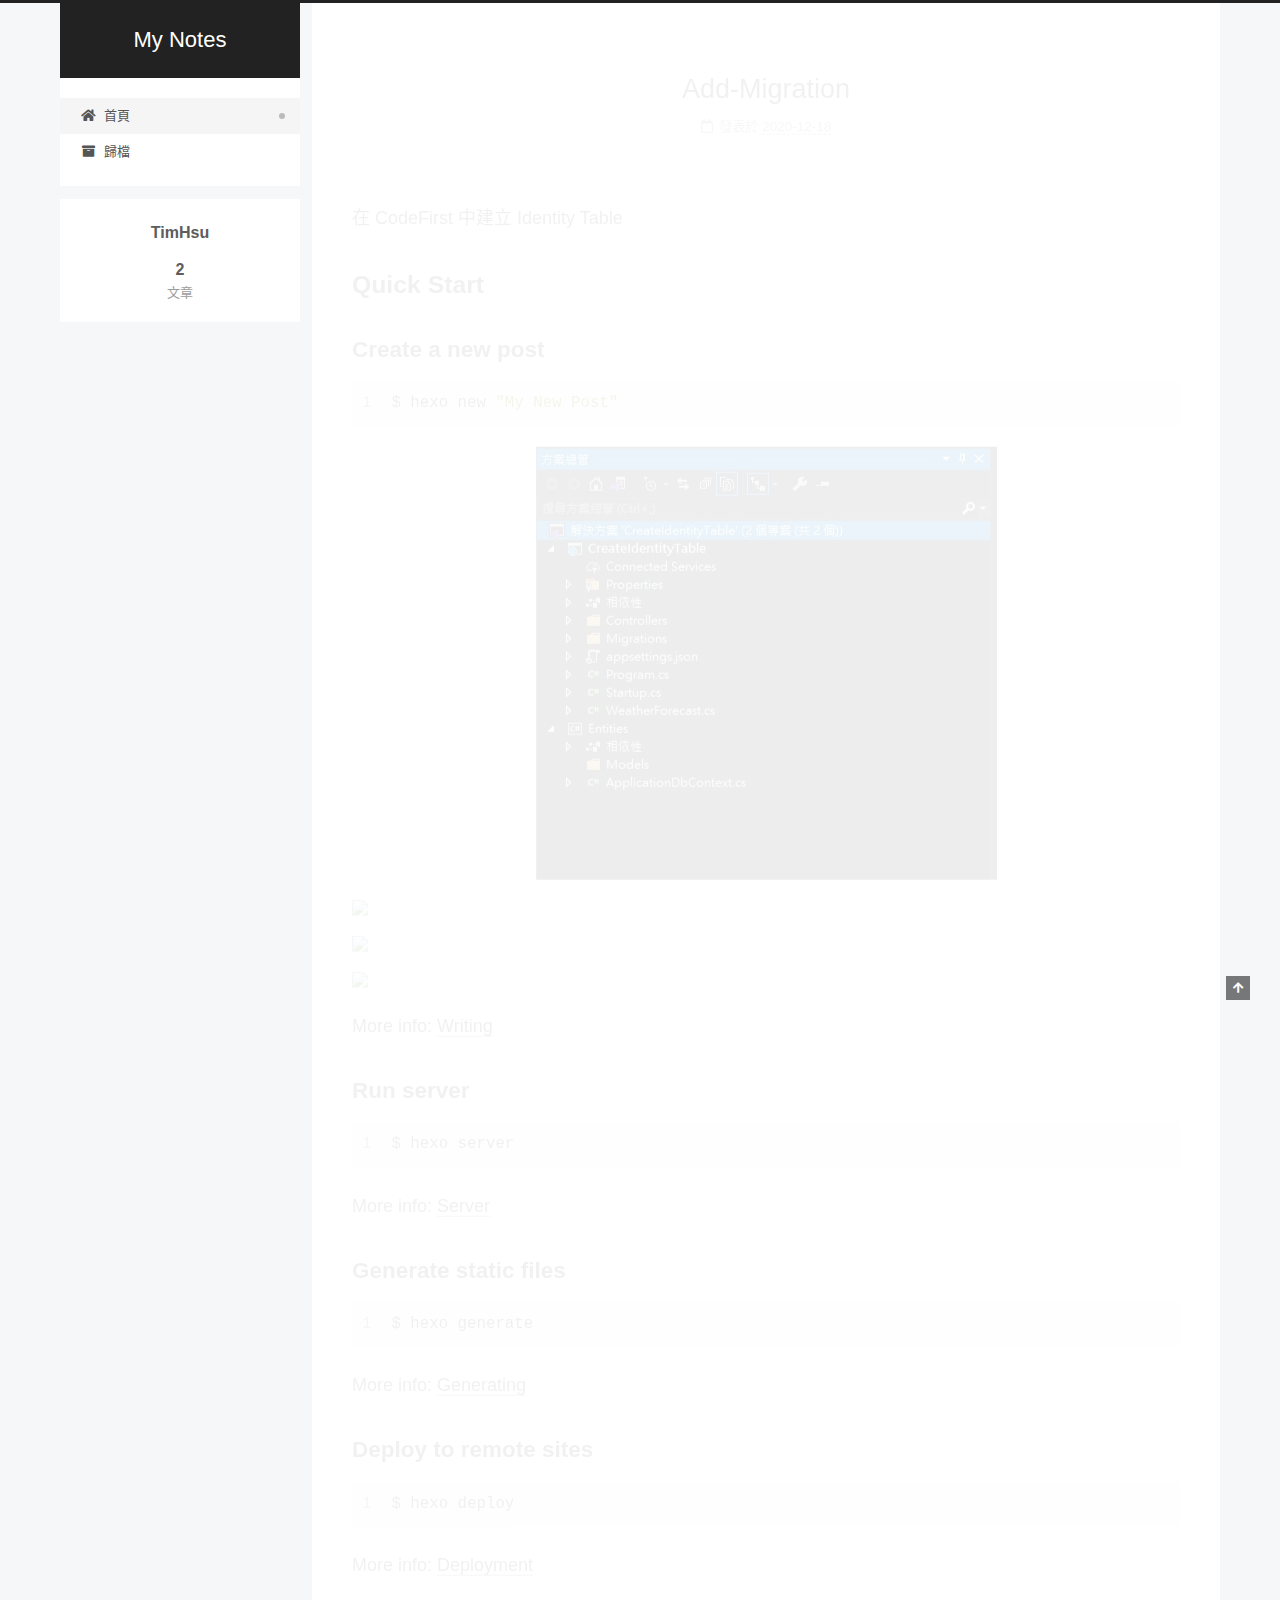
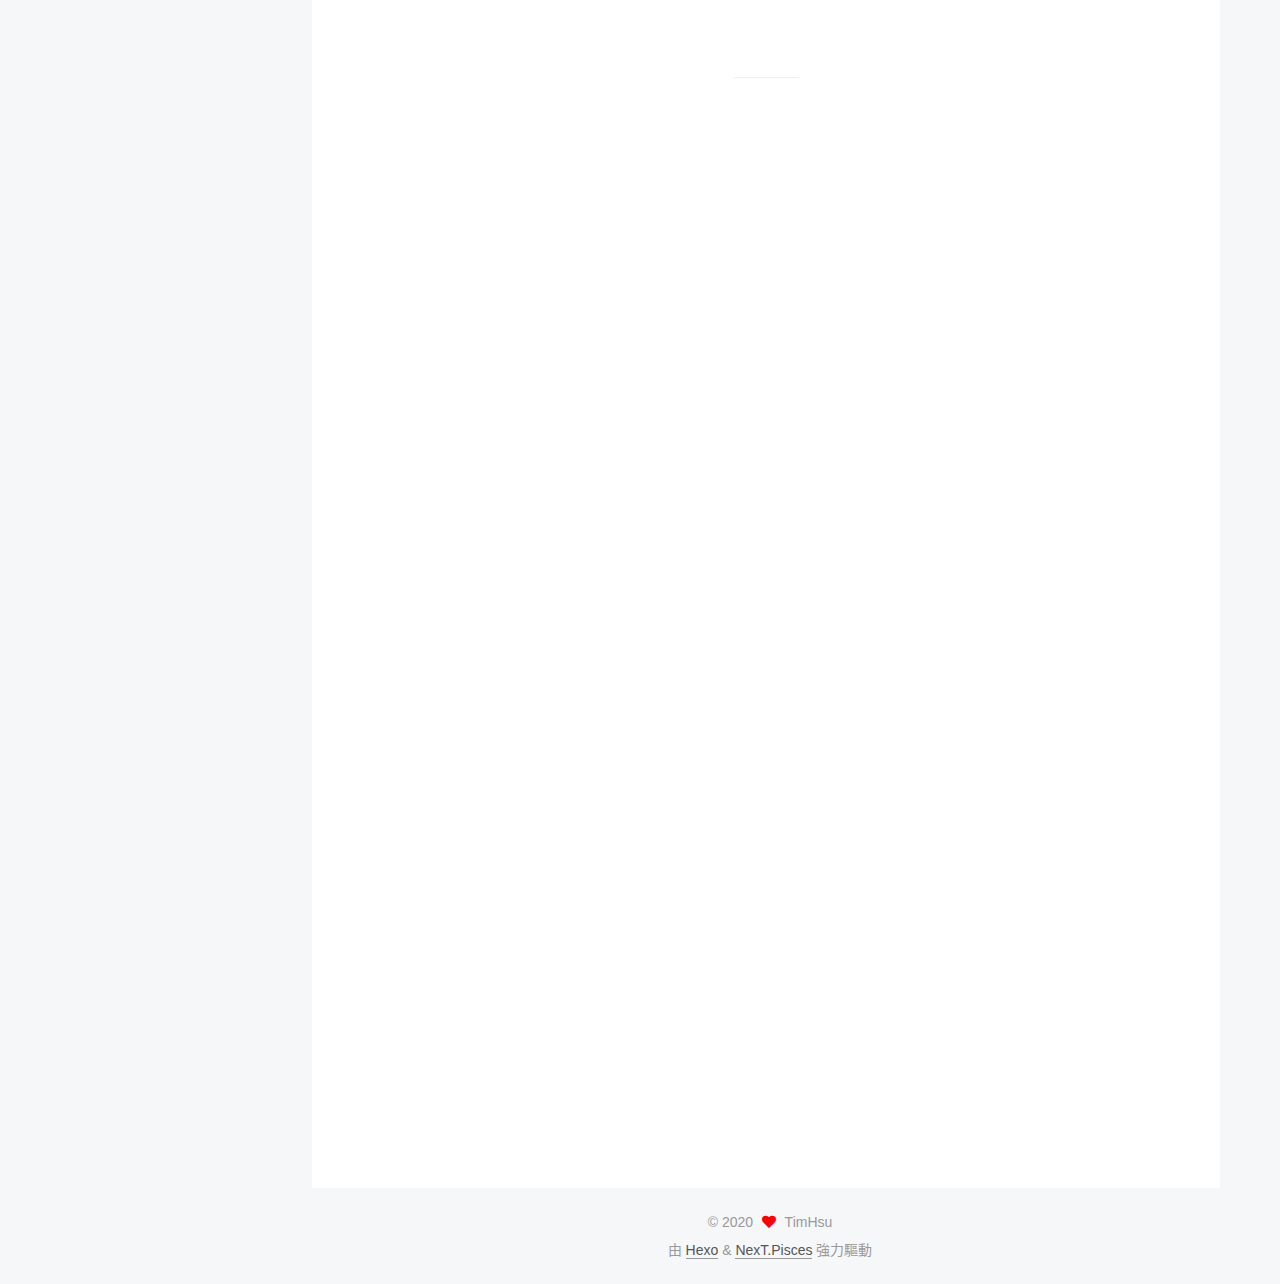
==== commit 1747579a: "Site updated: 2020-12-18 17:01:41" ====
--- a/index.html
+++ b/index.html
@@ -170,7 +170,7 @@
               <span class="post-meta-item-text">發表於</span>
               
 
-              <time title="創建時間：2020-12-18 11:12:19 / 修改時間：16:54:11" itemprop="dateCreated datePublished" datetime="2020-12-18T11:12:19+08:00">2020-12-18</time>
+              <time title="創建時間：2020-12-18 11:12:19 / 修改時間：17:01:21" itemprop="dateCreated datePublished" datetime="2020-12-18T11:12:19+08:00">2020-12-18</time>
             </span>
 
           
@@ -186,6 +186,9 @@
       
           <p>在 CodeFirst 中建立 Identity Table</p>
 <h2 id="Quick-Start"><a href="#Quick-Start" class="headerlink" title="Quick Start"></a>Quick Start</h2><h3 id="Create-a-new-post"><a href="#Create-a-new-post" class="headerlink" title="Create a new post"></a>Create a new post</h3><figure class="highlight bash"><table><tr><td class="gutter"><pre><span class="line">1</span><br></pre></td><td class="code"><pre><span class="line">$ hexo new <span class="string">&quot;My New Post&quot;</span></span><br></pre></td></tr></table></figure>
+<img src="../2020\12\18/Add-Migration/p1.JPG" />
+<img src="..\p1.JPG" />
+<img src="p1.JPG" />
 <img src="..\public\2020\12\18\Add-Migration\p1.JPG" />
 
 
--- a/css/main.css
+++ b/css/main.css
@@ -1168,7 +1168,7 @@
 }
 .links-of-author a::before,
 .links-of-author span.exturl::before {
-  background: #ffac54;
+  background: #54ff8a;
   border-radius: 50%;
   content: ' ';
   display: inline-block;
